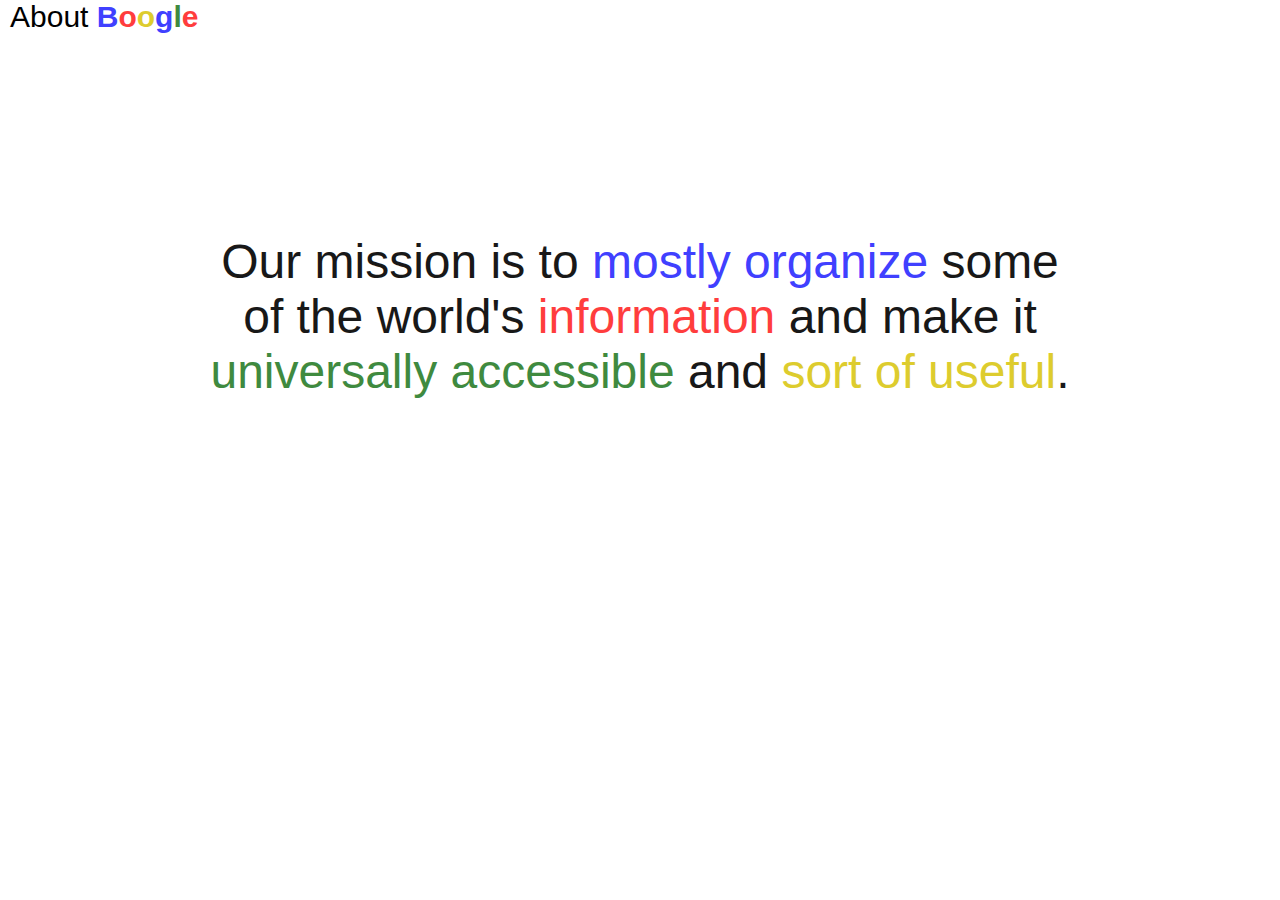
==== about.html @ e5f53b6f "Add files via upload" ====
<!DOCTYPE html>
<html>
    <head>
        <title>Boogle - About Us</title>
        <style>
            @import url('fonts/GoogleSans-Bold.ttf');
            @import url('fonts/GoogleSans-Regular.ttf');

            body {
                font-family: 'Google Sans', sans-serif;
                text-decoration: none;
                margin: 0;
                animation: fadeInAnimation ease 1s;
                animation-iteration-count: 1;
                animation-fill-mode: forwards;
                }

                @keyframes fadeInAnimation {
                0% {
                    opacity: 0;
                }
                100% {
                    opacity: 1;
                }
                }
                .toplogo  {
                    width: 110px;
                    height: 45px;
                }
                .toptext {
                    font-size: 48px;
                    color: rgb(24, 24, 24);
                    margin-top: 200px;
                }
                .toptext p {
                    display: inline;
                }
                header p {
                    display: inline;
                    font-size: 30px;
                    font-family: 'Google Sans', sans-serif;
                }
                header a {
                    text-decoration: none;
                }
        </style>
    </head>
    <body>
        <header>
            <p style="margin-top: 10px; margin-left: 10px;">About </p><b><a href="index.html"><p style="color:rgb(64, 64, 255)">B</p><p style="color:rgb(255, 61, 61)">o</p><p style="color:rgb(221, 204, 46)">o</p><p style="color:rgb(64, 64, 255);">g</p><p style="color:rgb(63, 138, 63);">l</p><p style="color:rgb(255, 61, 61);">e</p></a></b>
        </header>
        <main>
            <center>
            <div class="toptext"><p>Our mission is to <p style="color: rgb(64, 64, 255);">mostly organize</p> some</p>
            <br>
            <p>of the world's <p style="color: rgb(255, 61, 61);">information</p> and make it</p>
            <br>
            <p style="color: rgb(63, 138, 63);">universally accessible<p> and</p><p style="color: rgb(221, 204, 46);"> sort of useful</p></p><p>.</p>
            </div>
            </center>
        </main>
    </body>
</html>
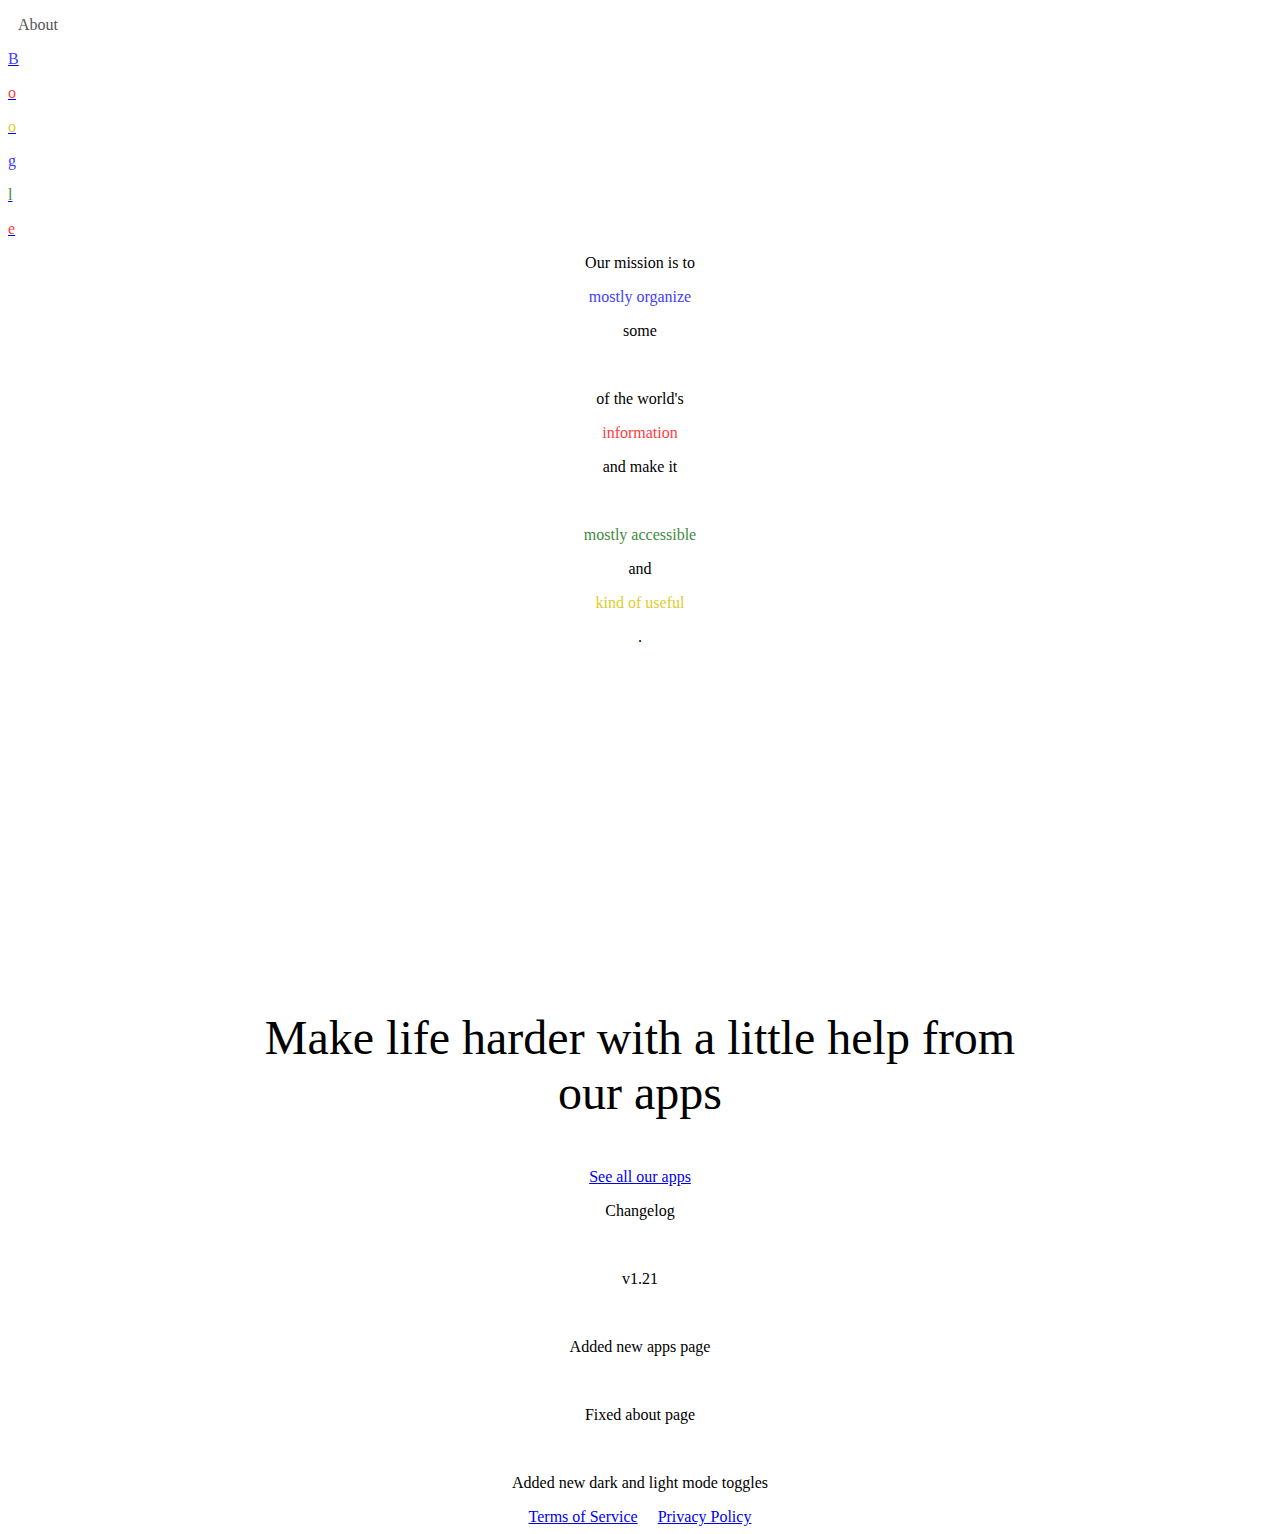
==== commit af5940f5: "Update about.html" ====
--- a/about.html
+++ b/about.html
@@ -1,53 +1,13 @@
 <!DOCTYPE html>
 <html>
     <head>
-        <title>Boogle - About Us</title>
-        <style>
-            @import url('fonts/GoogleSans-Bold.ttf');
-            @import url('fonts/GoogleSans-Regular.ttf');
-
-            body {
-                font-family: 'Google Sans', sans-serif;
-                text-decoration: none;
-                margin: 0;
-                animation: fadeInAnimation ease 1s;
-                animation-iteration-count: 1;
-                animation-fill-mode: forwards;
-                }
-
-                @keyframes fadeInAnimation {
-                0% {
-                    opacity: 0;
-                }
-                100% {
-                    opacity: 1;
-                }
-                }
-                .toplogo  {
-                    width: 110px;
-                    height: 45px;
-                }
-                .toptext {
-                    font-size: 48px;
-                    color: rgb(24, 24, 24);
-                    margin-top: 200px;
-                }
-                .toptext p {
-                    display: inline;
-                }
-                header p {
-                    display: inline;
-                    font-size: 30px;
-                    font-family: 'Google Sans', sans-serif;
-                }
-                header a {
-                    text-decoration: none;
-                }
-        </style>
+        <title>Boogle - About us, and company news</title>
+        <link rel="shortcut icon" href="img/boogle_square.png"/>
+        <link rel="stylesheet" href="css/about.css"/>
     </head>
     <body>
         <header>
-            <p style="margin-top: 10px; margin-left: 10px;">About </p><b><a href="index.html"><p style="color:rgb(64, 64, 255)">B</p><p style="color:rgb(255, 61, 61)">o</p><p style="color:rgb(221, 204, 46)">o</p><p style="color:rgb(64, 64, 255);">g</p><p style="color:rgb(63, 138, 63);">l</p><p style="color:rgb(255, 61, 61);">e</p></a></b>
+            <p style="margin-left: 10px; color: rgb(85, 85, 85);">About </p><a href="../"><p style="color:rgb(64, 64, 255)">B</p><p style="color:rgb(255, 61, 61)">o</p><p style="color:rgb(221, 204, 46)">o</p><p style="color:rgb(64, 64, 255);">g</p><p style="color:rgb(63, 138, 63);">l</p><p style="color:rgb(255, 61, 61);">e</p></a>
         </header>
         <main>
             <center>
@@ -55,9 +15,25 @@
             <br>
             <p>of the world's <p style="color: rgb(255, 61, 61);">information</p> and make it</p>
             <br>
-            <p style="color: rgb(63, 138, 63);">universally accessible<p> and</p><p style="color: rgb(221, 204, 46);"> sort of useful</p></p><p>.</p>
+            <p style="color: rgb(63, 138, 63);">mostly accessible<p> and</p><p style="color: rgb(221, 204, 46);"> kind of useful</p></p><p>.</p>
             </div>
+            <div class="margin-1" style="height: 300px; width: 90vw;"></div>
+            <p style="font-size: 48px;">Make life harder with a little help from <br>our apps</p>
+            <a class="apps-btn" href="apps.html">See all our apps</a>
+            <div class="changelog">
+                <p class="title">Changelog</p>
+                <br>
+                <p class="subtitle">v1.21</p>
+                <br>
+                <p class="item">Added new apps page</p>
+                <br>
+                <p class="item">Fixed about page</p>
+                <br>
+                <p class="item">Added new dark and light mode toggles</p>
+            </div>
+            
+            <div class="bottom"><a style="margin-right: 20px;" href="https://sites.google.com/bsd48.org/bdog/tos">Terms of Service</a><a href="https://sites.google.com/bsd48.org/bdog/pp">Privacy Policy</a></div>
             </center>
         </main>
     </body>
-</html>+</html>
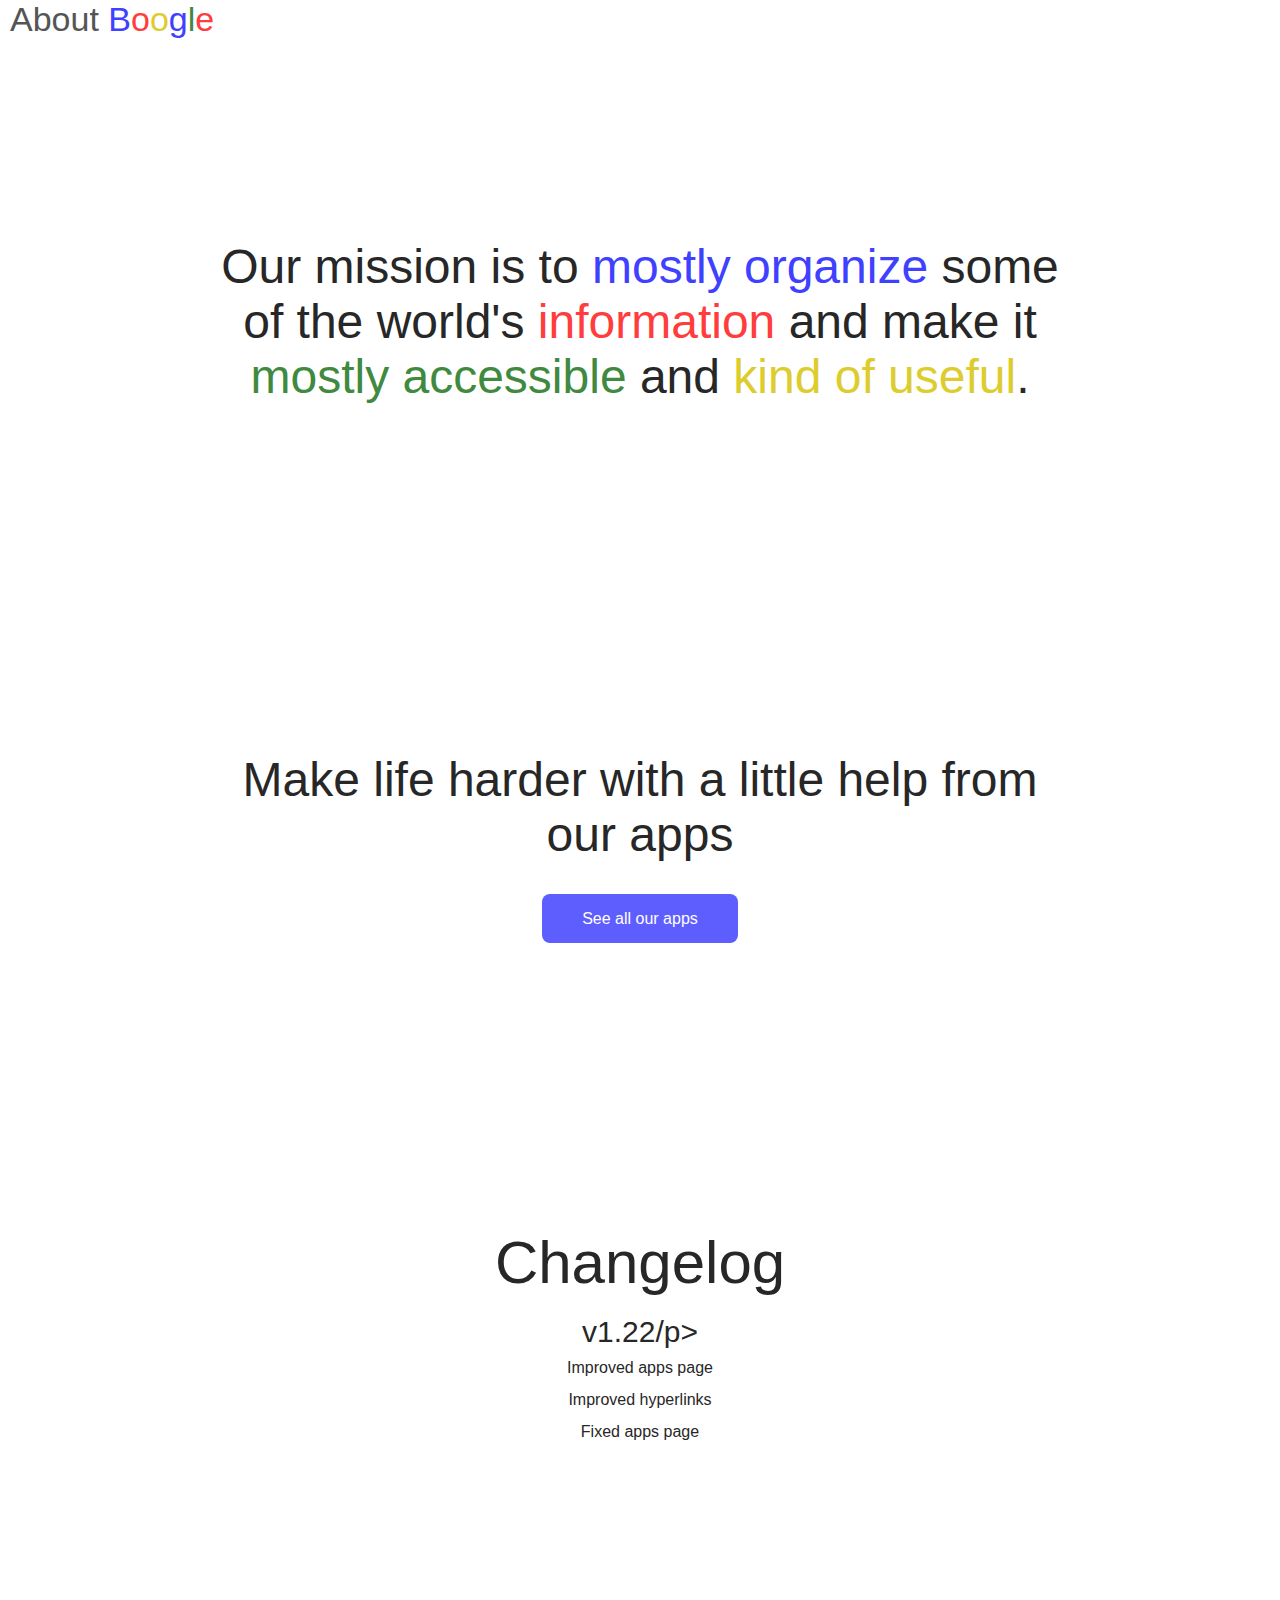
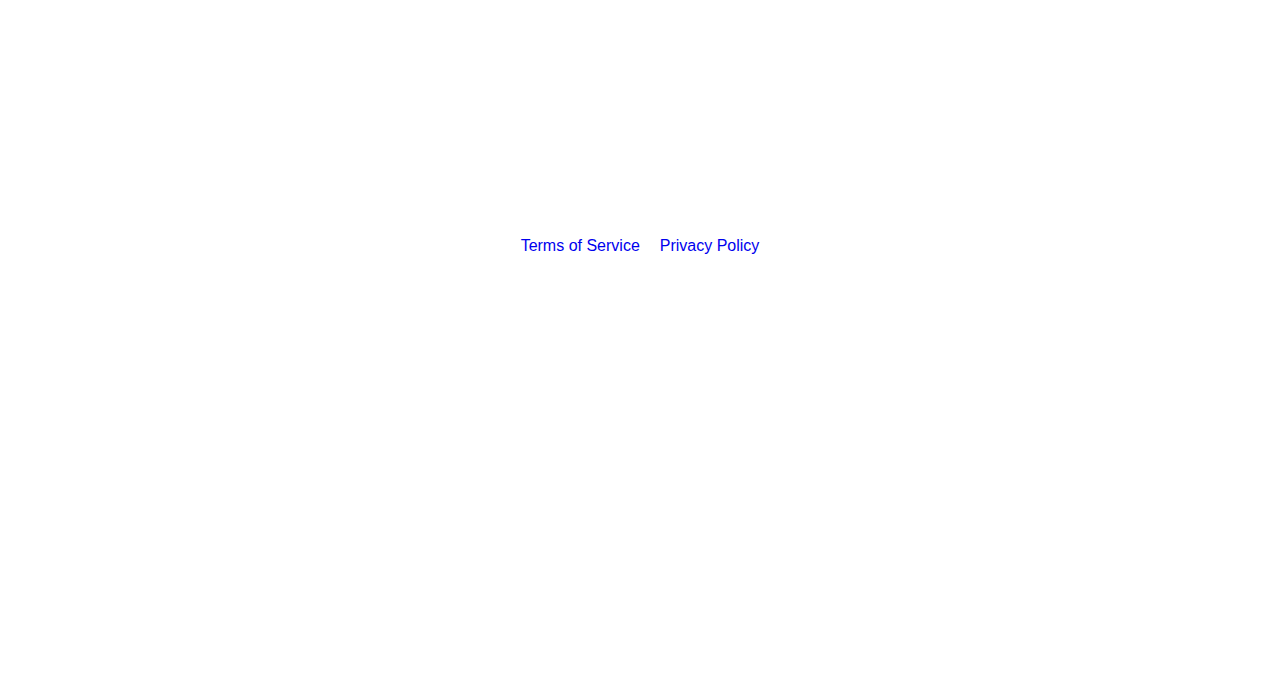
==== commit b5be3b9f: "Added image search and fixed issues" ====
--- a/about.html
+++ b/about.html
@@ -19,17 +19,17 @@
             </div>
             <div class="margin-1" style="height: 300px; width: 90vw;"></div>
             <p style="font-size: 48px;">Make life harder with a little help from <br>our apps</p>
-            <a class="apps-btn" href="apps.html">See all our apps</a>
+            <a class="apps-btn" href="apps">See all our apps</a>
             <div class="changelog">
                 <p class="title">Changelog</p>
                 <br>
-                <p class="subtitle">v1.21</p>
+                <p class="subtitle">v1.22/p>
                 <br>
-                <p class="item">Added new apps page</p>
+                <p class="item">Improved apps page</p>
                 <br>
-                <p class="item">Fixed about page</p>
+                <p class="item">Improved hyperlinks</p>
                 <br>
-                <p class="item">Added new dark and light mode toggles</p>
+                <p class="item">Fixed apps page</p>
             </div>
             
             <div class="bottom"><a style="margin-right: 20px;" href="https://sites.google.com/bsd48.org/bdog/tos">Terms of Service</a><a href="https://sites.google.com/bsd48.org/bdog/pp">Privacy Policy</a></div>
--- a/css/about.css
+++ b/css/about.css
@@ -0,0 +1,79 @@
+/* Unapproved use of this code should not be allowed, but I'm not going to copyright this. So it'll just piss us off lol*/
+
+@import url('fonts/Kollektif.ttf');
+
+body {
+    font-family: 'Kollektif', sans-serif;
+    text-decoration: none;
+    margin: 0;
+    animation: fadeInAnimation ease 1s;
+    animation-iteration-count: 1;
+    animation-fill-mode: forwards;
+    color: rgb(39, 39, 39);
+    text-decoration: none;
+    height: 255vh;
+    }
+
+    @keyframes fadeInAnimation {
+    0% {
+        opacity: 0;
+        margin-top: 50vh;
+    }
+    100% {
+        opacity: 1;
+        margin-top: 1vh;
+    }
+    }
+    .toplogo  {
+        width: 110px;
+        height: 45px;
+    }
+    .toptext {
+        font-size: 48px;
+        margin-top: 200px;
+    }
+    .toptext p {
+        display: inline;
+    }
+    header p {
+        display: inline;
+        font-size: 34px;
+    }
+    header a {
+        text-decoration: none;
+    }
+    .apps-btn {
+        padding: 16px 40px 16px 40px;
+        background-color:rgb(94, 94, 255);
+        border-radius: 8px;
+        color:rgb(255, 255, 255);
+        text-decoration: none;
+        font-size: 16px;
+        transition: 0.2s ease-in-out;
+    }
+    .apps-btn:hover {
+        background-color:rgb(58, 58, 158);
+    }
+    .bottom, .bottom a {
+        margin-top: 44vh;
+        font-size: 16px;
+        text-decoration: none;
+        transition: 0.4s ease-in-out;
+    }
+    .bottom a:hover {
+        font-size: 17px;
+    }
+    .changelog {
+        margin-top: 300px;
+    }
+    .changelog .title {
+        font-size: 60px;
+    }
+    .changelog .subtitle {
+        font-size: 30px;
+        margin-top: -60px;
+    }
+    .changelog .item {
+        font-size: 16px;
+        margin-top: -20px;
+    }
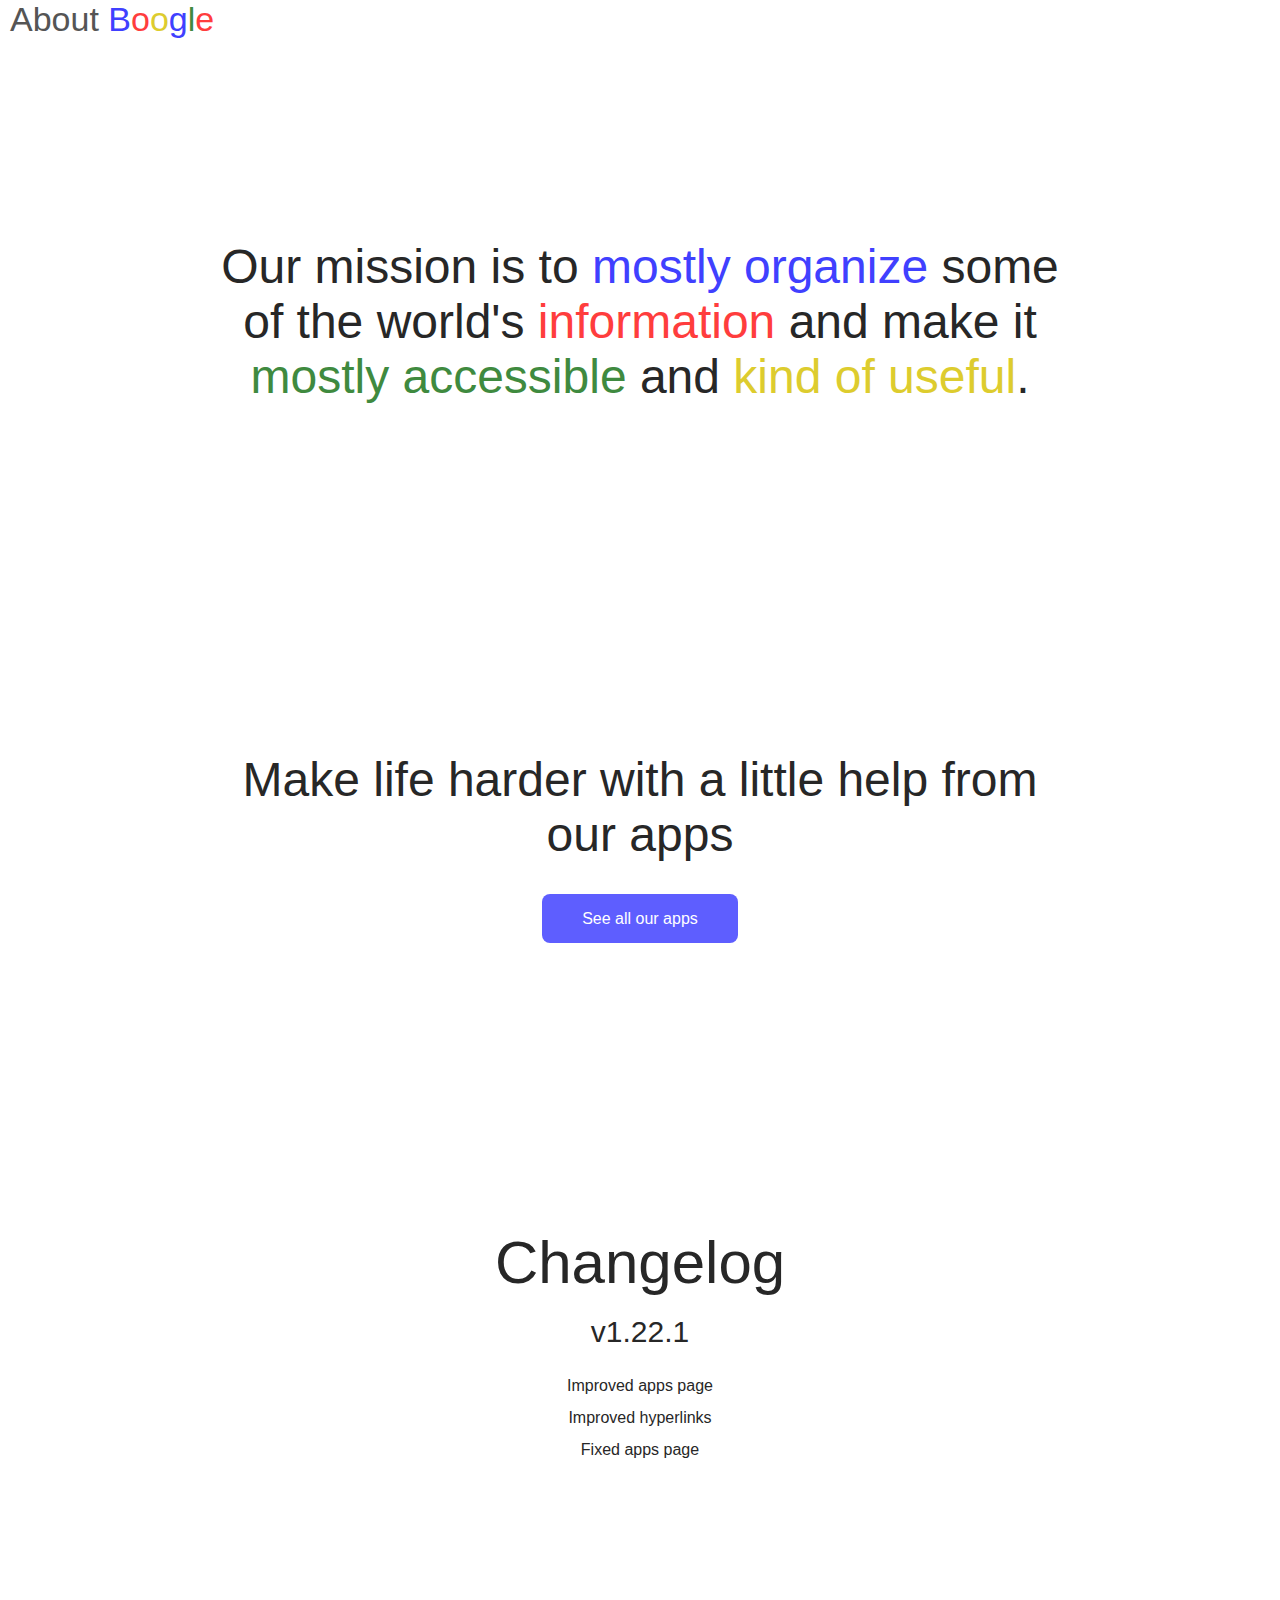
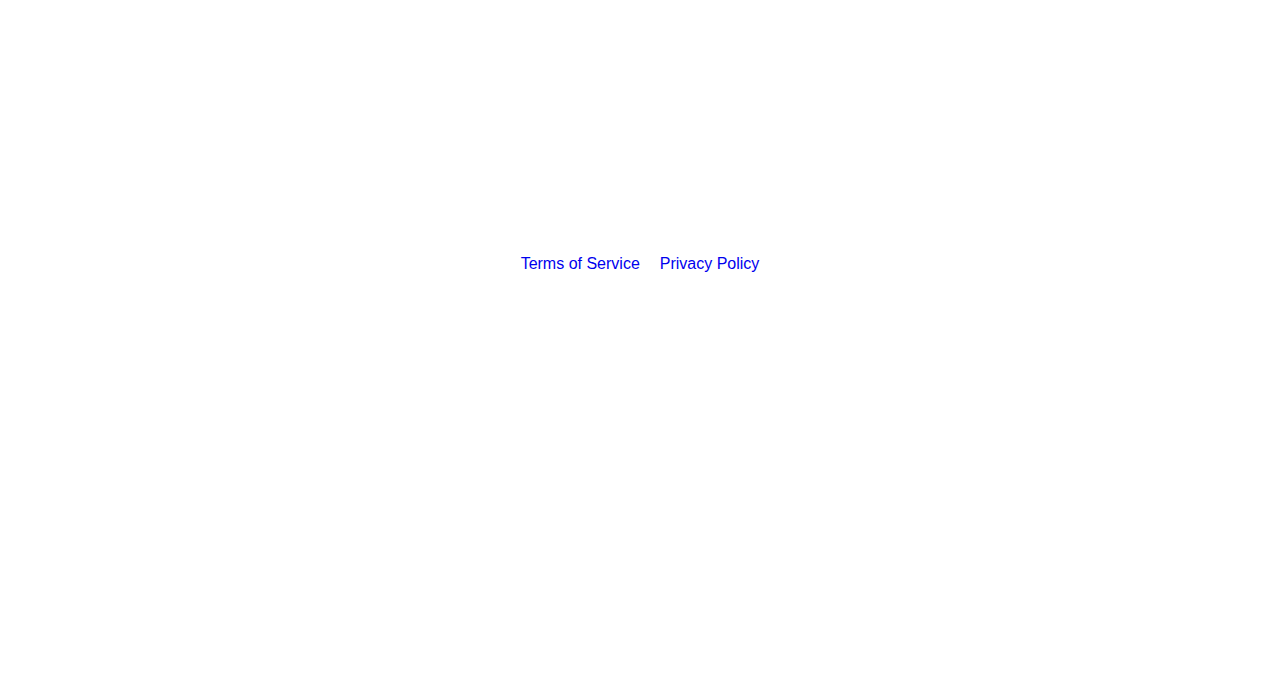
==== commit 6a7fca17: "fixed text issue" ====
--- a/about.html
+++ b/about.html
@@ -23,7 +23,7 @@
             <div class="changelog">
                 <p class="title">Changelog</p>
                 <br>
-                <p class="subtitle">v1.22/p>
+                <p class="subtitle">v1.22.1</p>
                 <br>
                 <p class="item">Improved apps page</p>
                 <br>
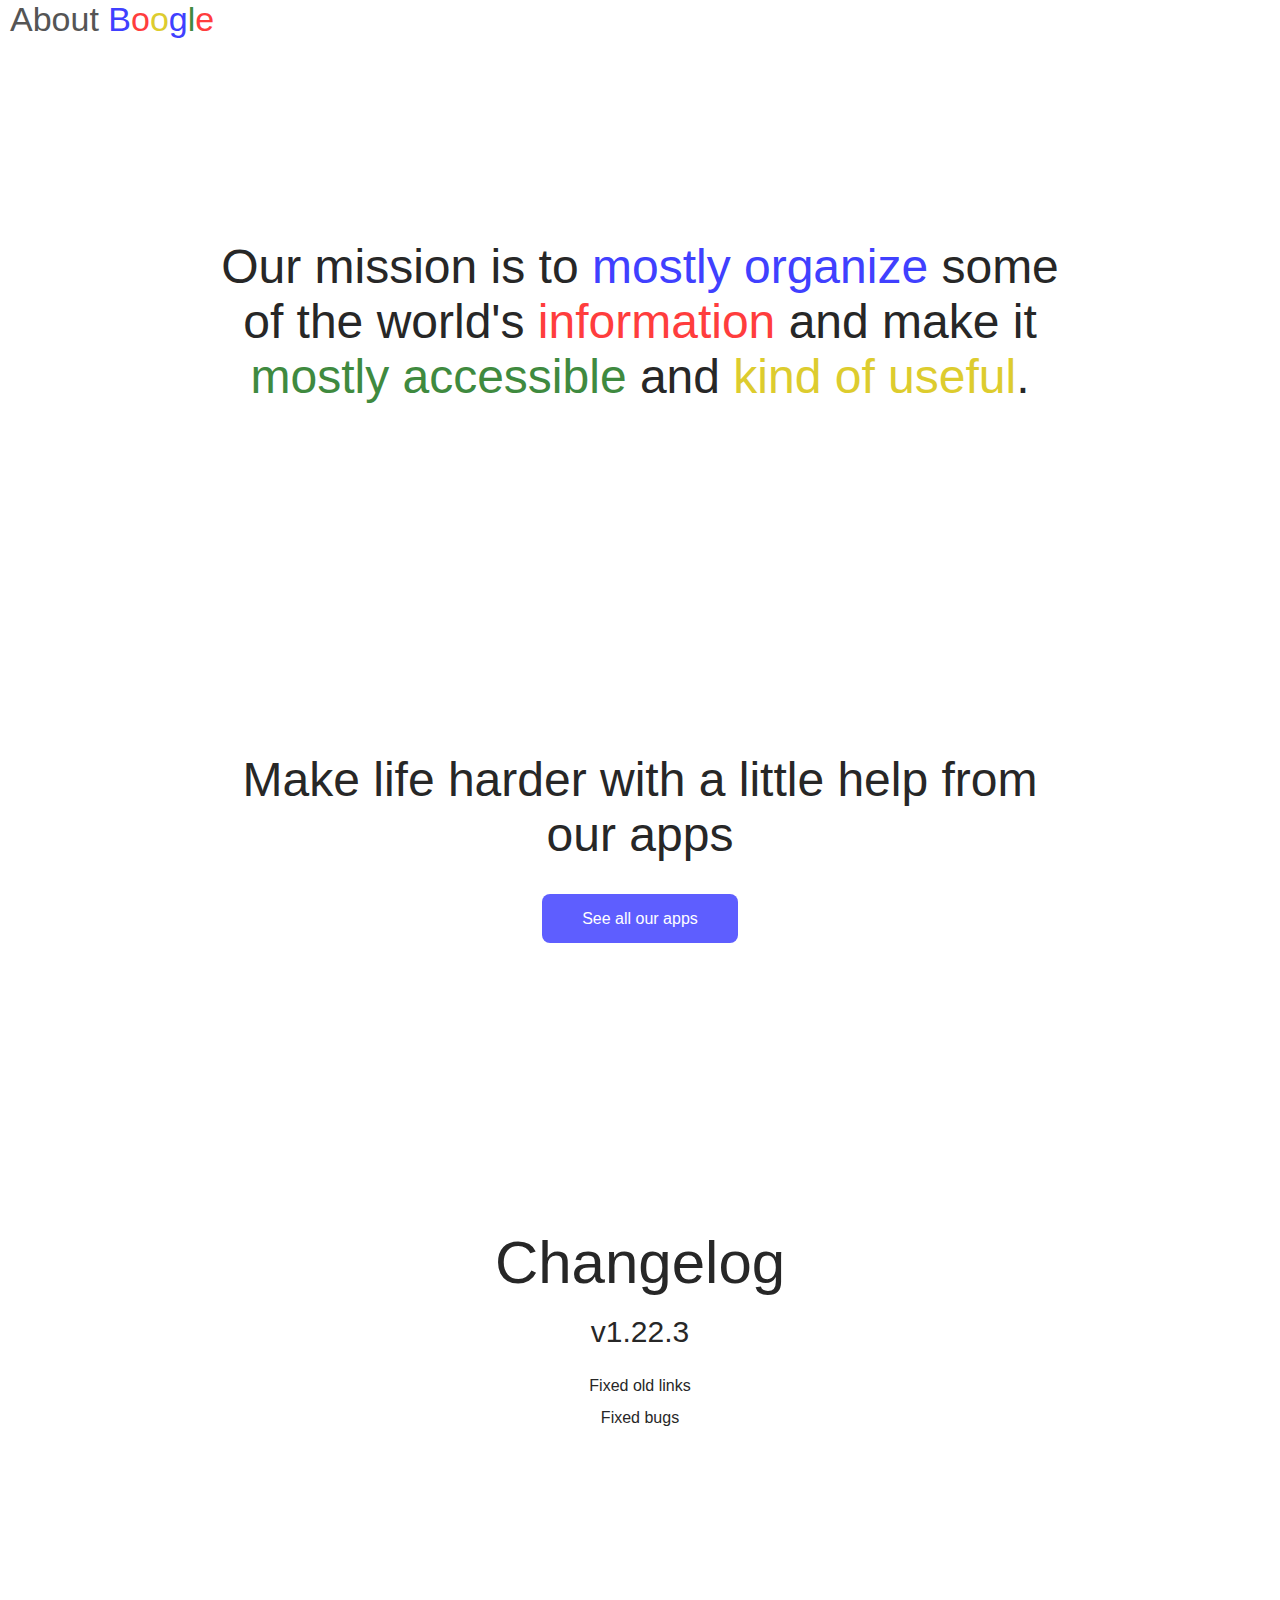
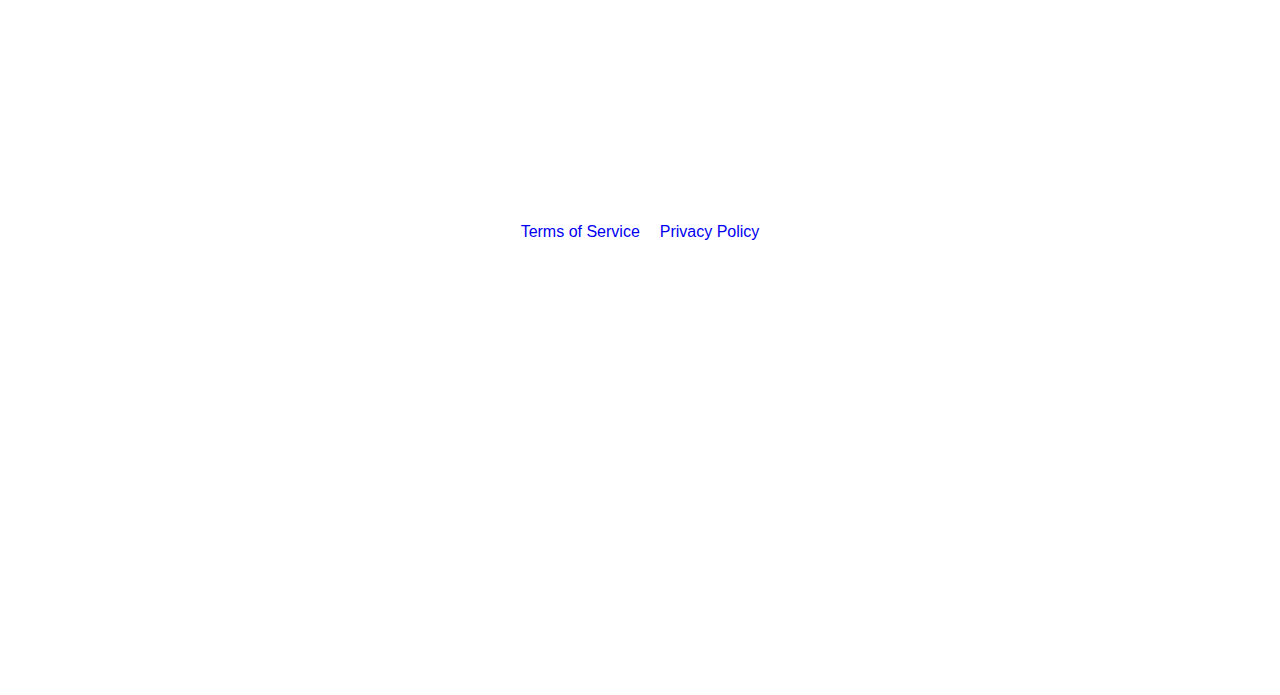
==== commit 89110ffe: "refreshed about" ====
--- a/about.html
+++ b/about.html
@@ -4,6 +4,10 @@
         <title>Boogle - About us, and company news</title>
         <link rel="shortcut icon" href="img/boogle_square.png"/>
         <link rel="stylesheet" href="css/about.css"/>
+        <meta name="description" content="boogle, the best search engine">
+        <meta name="keywords" content="butterdog, butterdogco, butter dog co, bdog, bdogco, butterdogco.github.io, butterdogco.com, butterflix, bulu, buttertube, boogle, boogle search, boogle search engine, epic search engine, google rip off">
+        <meta name="author" content="ButterDogCo">
+        <meta name="viewport" content="width=device-width, initial-scale=1.0">
     </head>
     <body>
         <header>
@@ -23,13 +27,11 @@
             <div class="changelog">
                 <p class="title">Changelog</p>
                 <br>
-                <p class="subtitle">v1.22.1</p>
+                <p class="subtitle">v1.22.3</p>
                 <br>
-                <p class="item">Improved apps page</p>
+                <p class="item">Fixed old links</p>
                 <br>
-                <p class="item">Improved hyperlinks</p>
-                <br>
-                <p class="item">Fixed apps page</p>
+                <p class="item">Fixed bugs</p>
             </div>
             
             <div class="bottom"><a style="margin-right: 20px;" href="https://sites.google.com/bsd48.org/bdog/tos">Terms of Service</a><a href="https://sites.google.com/bsd48.org/bdog/pp">Privacy Policy</a></div>
